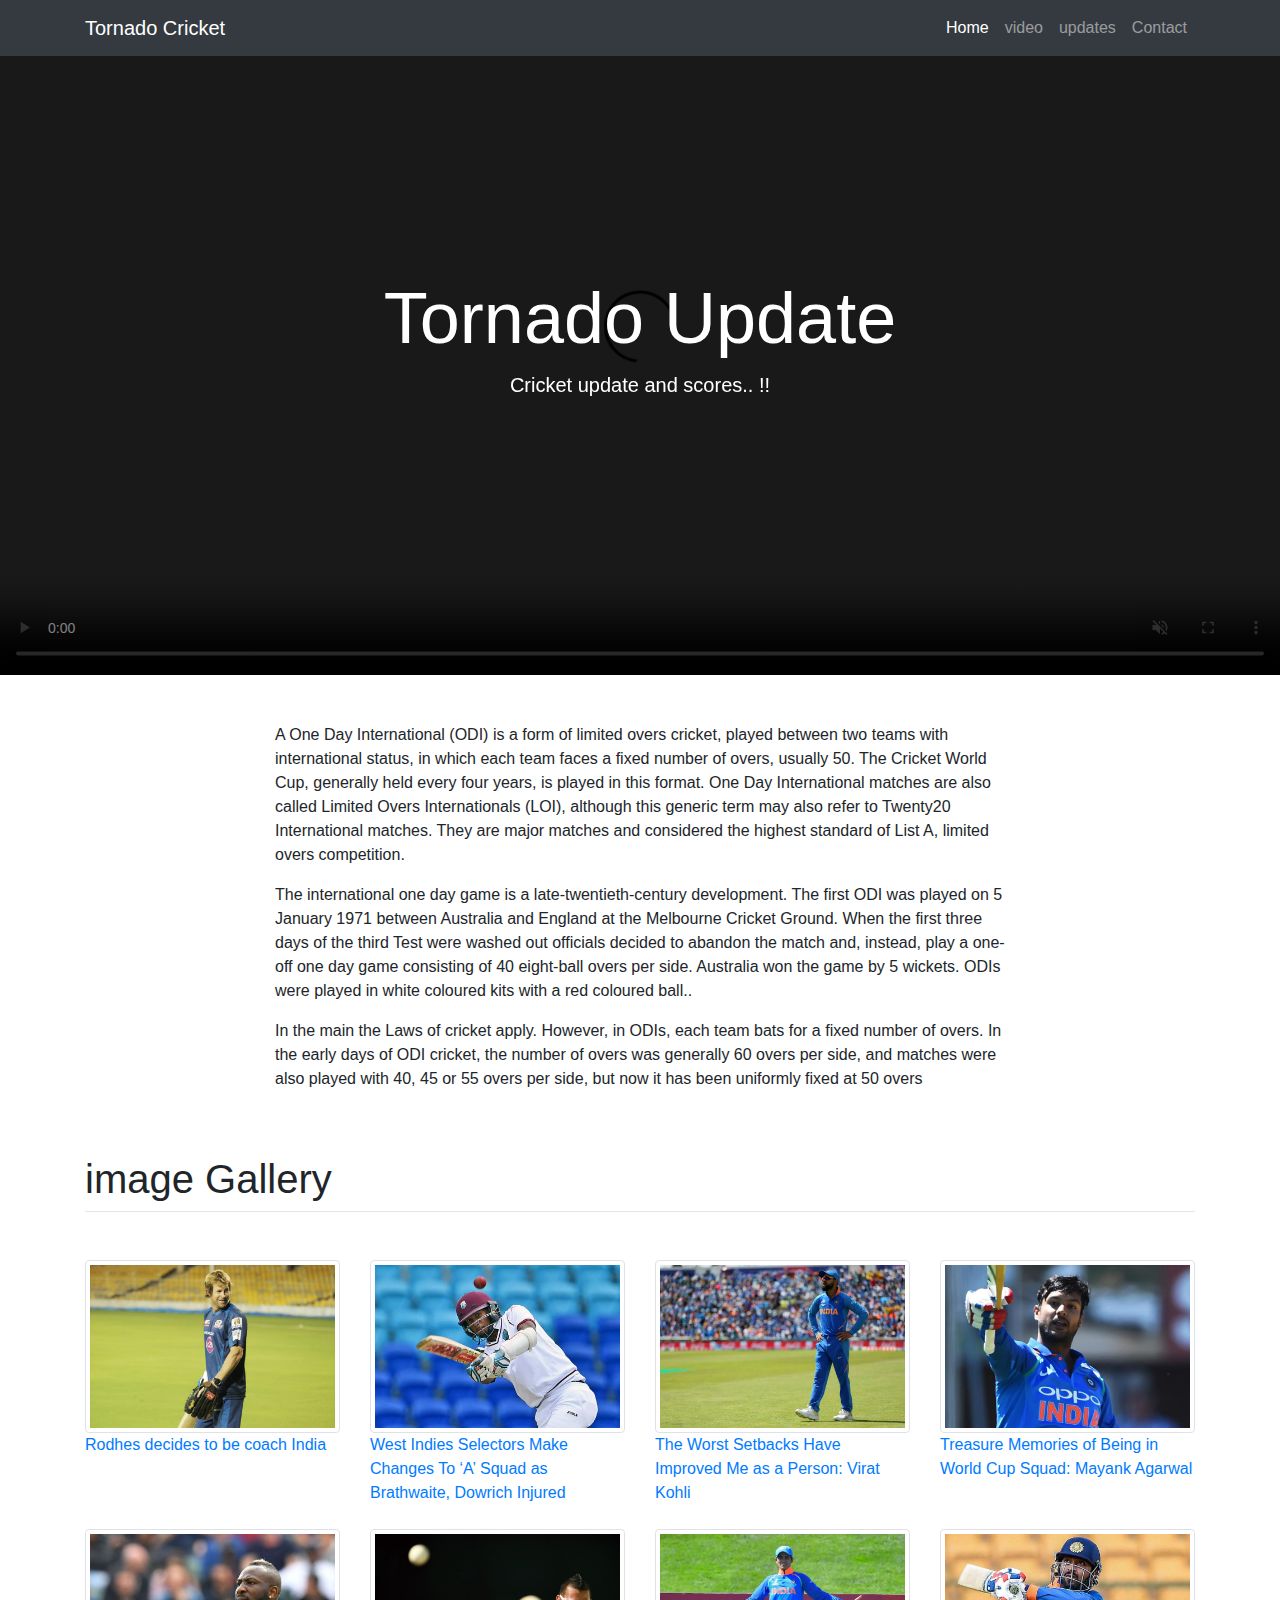
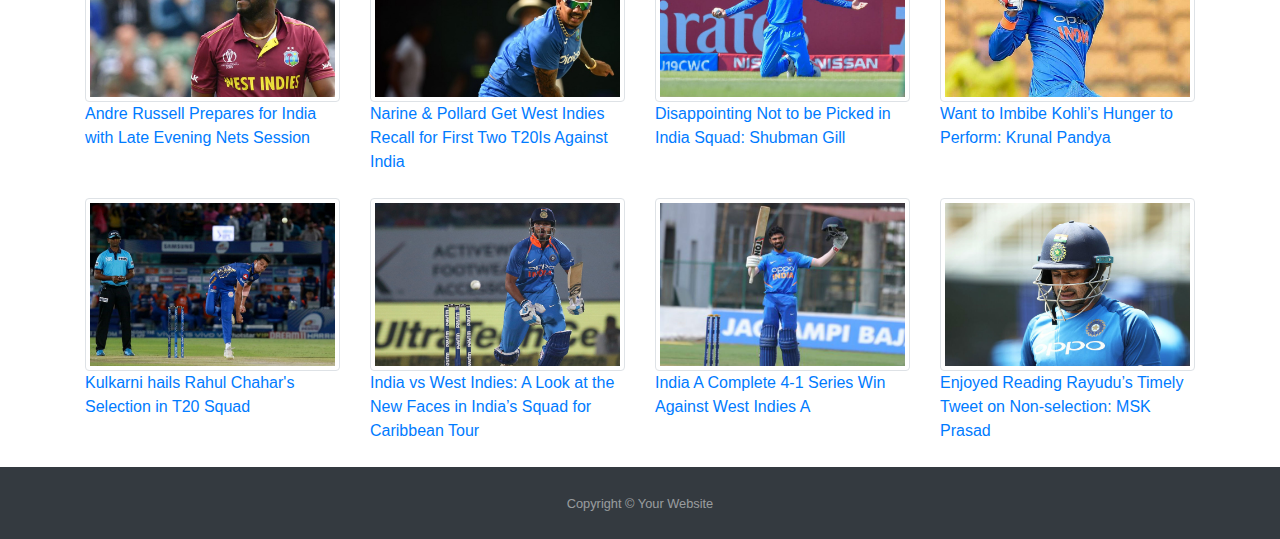
==== index.html @ da5cd678 "Update and rename tornado update.html to index.html" ====
<!DOCTYPE html>
    <meta charset="UTF-8">
    <head>
    <link rel ="style" href="bootsrap.css">
    <link rel="stylesheet" href="style.css">
    <title>Tornado Update</title>
    <link rel="stylesheet" href="https://stackpath.bootstrapcdn.com/bootstrap/4.3.1/css/bootstrap.min.css" integrity="sha384-ggOyR0iXCbMQv3Xipma34MD+dH/1fQ784/j6cY/iJTQUOhcWr7x9JvoRxT2MZw1T" crossorigin="anonymous">
    <script src="https://code.jquery.com/jquery-3.3.1.slim.min.js" integrity="sha384-q8i/X+965DzO0rT7abK41JStQIAqVgRVzpbzo5smXKp4YfRvH+8abtTE1Pi6jizo" crossorigin="anonymous"></script>
    <script src="https://cdnjs.cloudflare.com/ajax/libs/popper.js/1.14.7/umd/popper.min.js" integrity="sha384-UO2eT0CpHqdSJQ6hJty5KVphtPhzWj9WO1clHTMGa3JDZwrnQq4sF86dIHNDz0W1" crossorigin="anonymous"></script>
    <script src="https://stackpath.bootstrapcdn.com/bootstrap/4.3.1/js/bootstrap.min.js" integrity="sha384-JjSmVgyd0p3pXB1rRibZUAYoIIy6OrQ6VrjIEaFf/nJGzIxFDsf4x0xIM+B07jRM" crossorigin="anonymous"></script>   
    <link href="https://fonts.googleapis.com/css?family=Righteous&display=swap" rel="stylesheet">
</head>
 
<body>
        <nav class="navbar navbar-expand-lg navbar-dark bg-dark fixed-top">
                <div class="container">
                  <a class="navbar-brand" href="index.html">Tornado Cricket </a>
                  <button class="navbar-toggler" type="button" data-toggle="collapse" data-target="#navbarResponsive" aria-controls="navbarResponsive" aria-expanded="false" aria-label="Toggle navigation">
                        <span class="navbar-toggler-icon"></span>
                      </button>
                  <div class="collapse navbar-collapse" id="navbarResponsive">
                    <ul class="navbar-nav ml-auto">
                      <li class="nav-item active">
                        <a class="nav-link" href="#">Home
                              <span class="sr-only">(current)</span>
                            </a>
                      </li>
                      <li class="nav-item">
                        <a class="nav-link" href="#">video</a>
                      </li>
                      <li class="nav-item">
                        <a class="nav-link" href="#">updates</a>
                      </li>
                      <li class="nav-item">
                        <a class="nav-link" href="contact.html">Contact</a>
                      </li>
                    </ul>
                  </div>
                </div>
              </nav>
    <header>
        <div class="overlay"></div>
        <video playsinline="playsinline" autoplay="autoplay" muted="muted" loop="loop" controls>
                      <source src="Cricket.mp4" type="video/mp4">
                <source src="Cricket.ogv" type="video/ogv">
        </video>
        <div class="container h-100">
          <div class="d-flex h-100 text-center align-items-center">
            <div class="w-100 text-white">
              <h1 class="display-3">Tornado Update</h1>
              <p class="lead mb-0">Cricket update and scores.. !!</p>
            </div>
          </div>
        </div>
      </header>
      
      <section class="my-5">
        <div class="container">
          <div class="row">
            <div class="col-md-8 mx-auto">
              <p>A One Day International (ODI) is a form of limited overs cricket, played between two teams with international status, in which each team faces a fixed number of overs, usually 50. The Cricket World Cup, generally held every four years, is played in this format. One Day International matches are also called Limited Overs Internationals (LOI), although this generic term may also refer to Twenty20 International matches. They are major matches and considered the highest standard of List A, limited overs competition.</p>
              <p>The international one day game is a late-twentieth-century development. The first ODI was played on 5 January 1971 between Australia and England at the Melbourne Cricket Ground. When the first three days of the third Test were washed out officials decided to abandon the match and, instead, play a one-off one day game consisting of 40 eight-ball overs per side. Australia won the game by 5 wickets. ODIs were played in white coloured kits with a red coloured ball..</p>
              <p>In the main the Laws of cricket apply. However, in ODIs, each team bats for a fixed number of overs. In the early days of ODI cricket, the number of overs was generally 60 overs per side, and matches were also played with 40, 45 or 55 overs per side, but now it has been uniformly fixed at 50 overs</p>
              
            </div>
          </div>
        </div>
      </section>
      <slider>
        <div class="container">

            <h1 class="font-weight-light text-center text-lg-left mt-4 mb-0">image Gallery</h1>
          
            <hr class="mt-2 mb-5">
          
            <div class="row text-center text-lg-left">
          
              <div class="col-lg-3 col-md-4 col-6">
                <a href="#" class="d-block mb-4 h-100">
                      <img class="img-fluid img-thumbnail" src="Rhodes.jpg" alt="">
                    Rodhes decides to be coach India</a>
              </div>
              <div class="col-lg-3 col-md-4 col-6">
                <a href="#" class="d-block mb-4 h-100">
                      <img class="img-fluid img-thumbnail" src="kraigg-brathwaite.jpg" alt="">
                      West Indies Selectors Make Changes To ‘A’ Squad as Brathwaite, Dowrich Injured</a>
                    
              </div>
              <div class="col-lg-3 col-md-4 col-6">
                <a href="#" class="d-block mb-4 h-100">
                      <img class="img-fluid img-thumbnail" src="koli.jpg" alt="">
                      The Worst Setbacks Have Improved Me as a Person: Virat Kohli</a>
              </div>
              <div class="col-lg-3 col-md-4 col-6">
                <a href="#" class="d-block mb-4 h-100">
                      <img class="img-fluid img-thumbnail" src="Mayank-Agarwal2.jpg" alt="">
                      Treasure Memories of Being in World Cup Squad: Mayank Agarwal</a>
              </div>
              <div class="col-lg-3 col-md-4 col-6">
                <a href="#" class="d-block mb-4 h-100">
                      <img class="img-fluid img-thumbnail" src="Andre-Russell1.jpg" alt="">
                      Andre Russell Prepares for India with Late Evening Nets Session</a>
              </div>
              <div class="col-lg-3 col-md-4 col-6">
                <a href="#" class="d-block mb-4 h-100">
                      <img class="img-fluid img-thumbnail" src="Sunil-Narine.jpg" alt="">
                      Narine & Pollard Get West Indies Recall for First Two T20Is Against India</a>
              </div>
              <div class="col-lg-3 col-md-4 col-6">
                <a href="#" class="d-block mb-4 h-100">
                      <img class="img-fluid img-thumbnail" src="Shubman-Gill.jpg" alt="">
                      Disappointing Not to be Picked in India Squad: Shubman Gill</a>
              </div>
              <div class="col-lg-3 col-md-4 col-6">
                <a href="#" class="d-block mb-4 h-100">
                      <img class="img-fluid img-thumbnail" src="krunal.jpg" alt="">
                      Want to Imbibe Kohli’s Hunger to Perform: Krunal Pandya</a>
              </div>
              <div class="col-lg-3 col-md-4 col-6">
                <a href="#" class="d-block mb-4 h-100">
                      <img class="img-fluid img-thumbnail" src="Rahul-Chahar.jpg" alt="">
                      Kulkarni hails Rahul Chahar's Selection in T20 Squad</a>
              </div>
              <div class="col-lg-3 col-md-4 col-6">
                <a href="#" class="d-block mb-4 h-100">
                      <img class="img-fluid img-thumbnail" src="Shreyas.jpg" alt="">
                      India vs West Indies: A Look at the New Faces in India’s Squad for Caribbean Tour</a>
              </div>
              <div class="col-lg-3 col-md-4 col-6">
                <a href="#" class="d-block mb-4 h-100">
                      <img class="img-fluid img-thumbnail" src="Ruturaj-Gaikwad.jpg" alt="">
                      India A Complete 4-1 Series Win Against West Indies A</a>
              </div>
              <div class="col-lg-3 col-md-4 col-6">
                <a href="#" class="d-block mb-4 h-100">
                      <img class="img-fluid img-thumbnail" src="rayudu.jpg" alt="">
                      Enjoyed Reading Rayudu’s Timely Tweet on Non-selection: MSK Prasad</a>
              </div>
            </div>
          
          </div>
      </slider>
      <footer id="sticky-footer" class="py-4 bg-dark text-white-50">
            <div class="container text-center">
              <small>Copyright &copy; Your Website</small>
            </div>
          </footer>

</body>
 
</html>
---- style.css ----
header {
  position: relative;
  background-color: black;
  height: 75vh;
  min-height: 25rem;
  width: 100%;
  overflow: hidden;
}

header video {
  position: absolute;
  top: 50%;
  left: 50%;
  min-width: 100%;
  min-height: 100%;
  width: auto;
  height: auto;
  z-index: 0;
  -ms-transform: translateX(-50%) translateY(-50%);
  -moz-transform: translateX(-50%) translateY(-50%);
  -webkit-transform: translateX(-50%) translateY(-50%);
  transform: translateX(-50%) translateY(-50%);
}

header .container {
  position: relative;
  z-index: 2;
}

header .overlay {
  position: absolute;
  top: 0;
  left: 0;
  height: 100%;
  width: 100%;
  background-color: black;
  opacity: 0.5;
  z-index: 1;
}

@media (pointer: coarse) and (hover: none) {
  header {
    background: url('Cricket.ogv')  no-repeat center center scroll;
  }
  header video {
    display: none;
  }
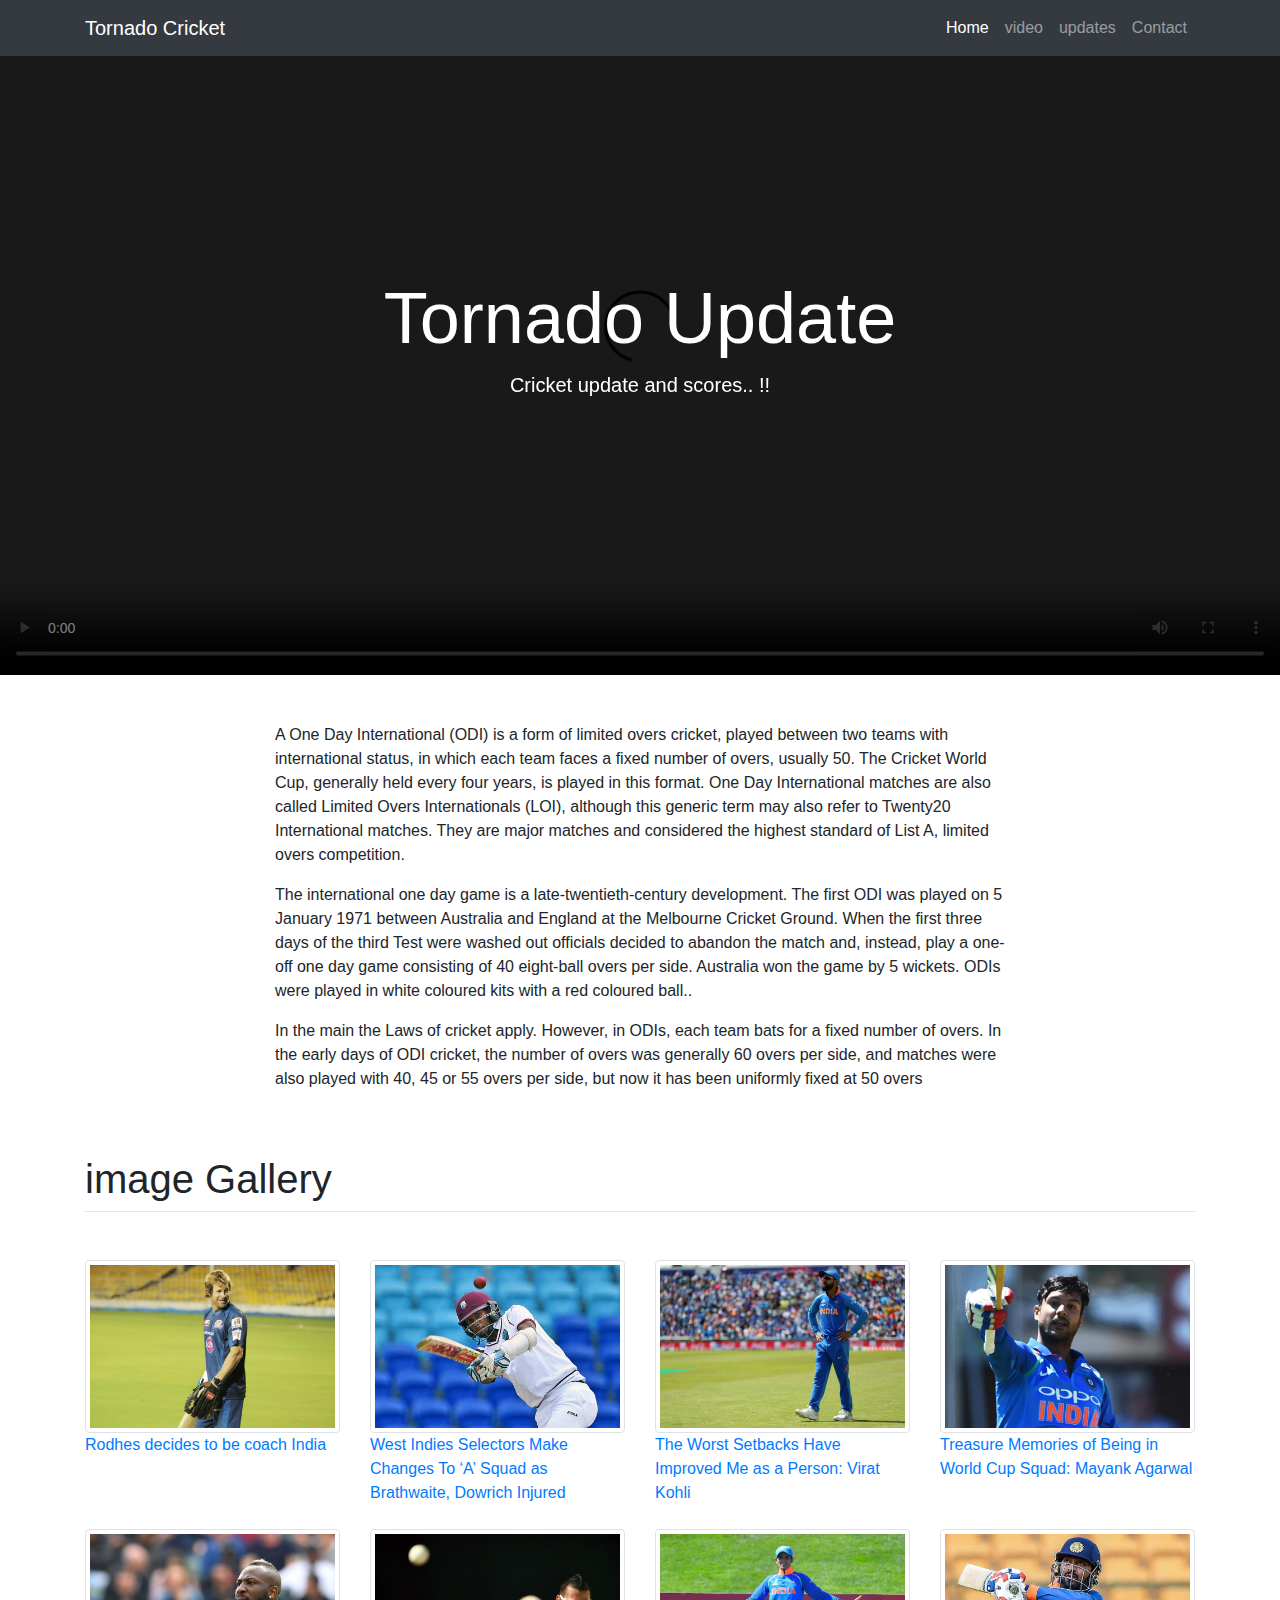
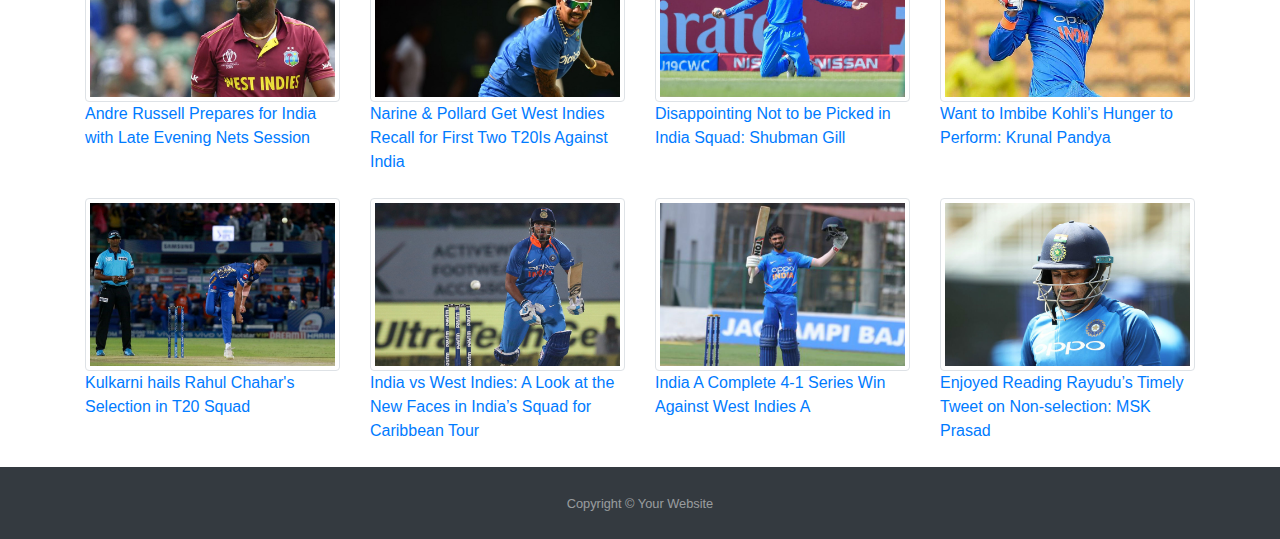
==== commit 6adaa418: "Update index.html" ====
--- a/index.html
+++ b/index.html
@@ -40,8 +40,8 @@
               </nav>
     <header>
         <div class="overlay"></div>
-        <video playsinline="playsinline" autoplay="autoplay" muted="muted" loop="loop" controls>
-                      <source src="Cricket.mp4" type="video/mp4">
+        <video playsinline="playsinline" autoplay="autoplay"  loop="loop" controls>
+                      <source src="ind-nz.mp4" type="video/mp4">
                 <source src="Cricket.ogv" type="video/ogv">
         </video>
         <div class="container h-100">
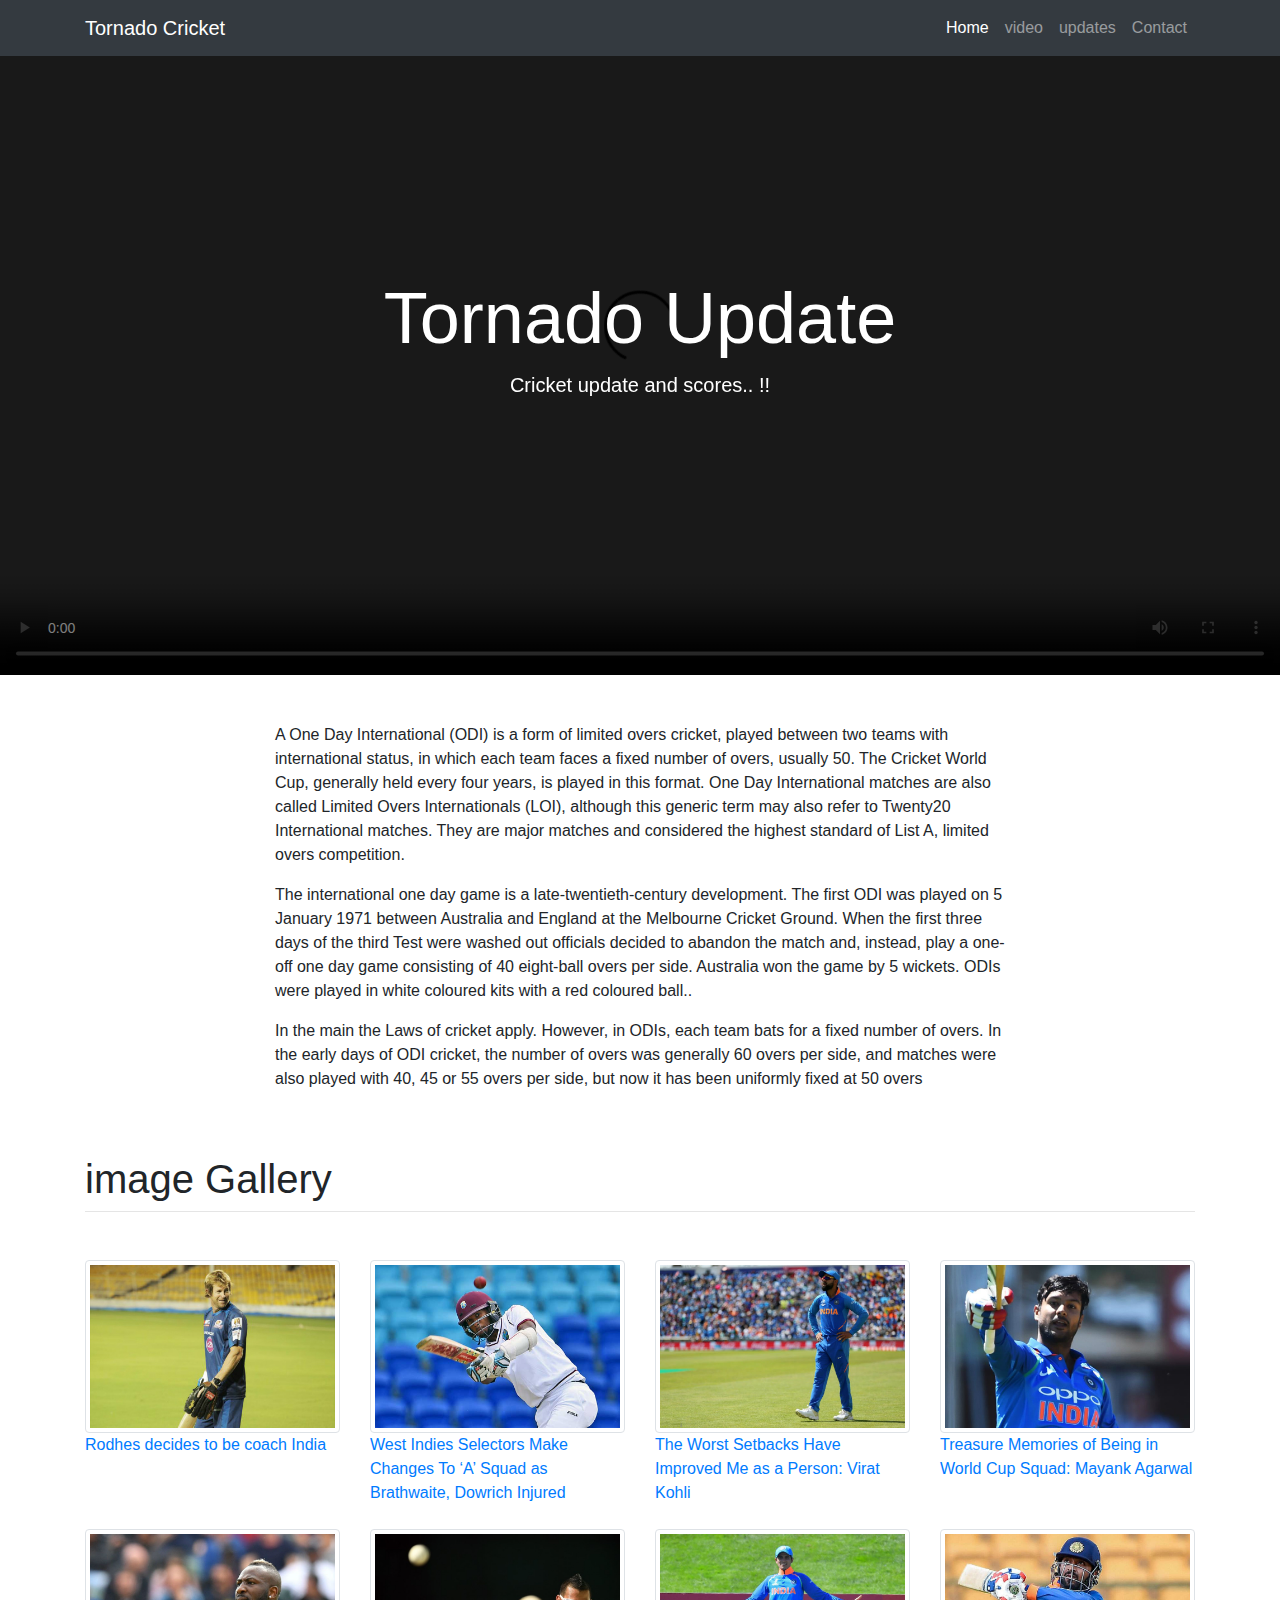
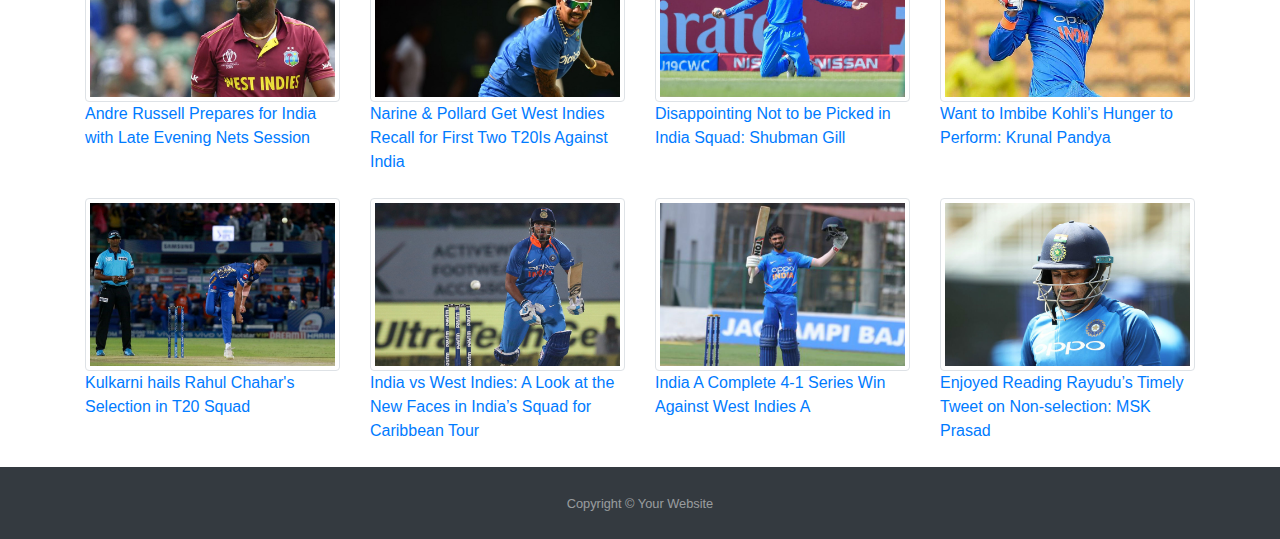
==== commit 606c21a0: "Update index.html" ====
--- a/index.html
+++ b/index.html
@@ -40,7 +40,7 @@
               </nav>
     <header>
         <div class="overlay"></div>
-        <video playsinline="playsinline" autoplay="autoplay"  loop="loop" controls>
+        <video playsinline="playsinline" autoplay="autoplay"  loop="loop" controls="controls">
                       <source src="ind-nz.mp4" type="video/mp4">
                 <source src="Cricket.ogv" type="video/ogv">
         </video>
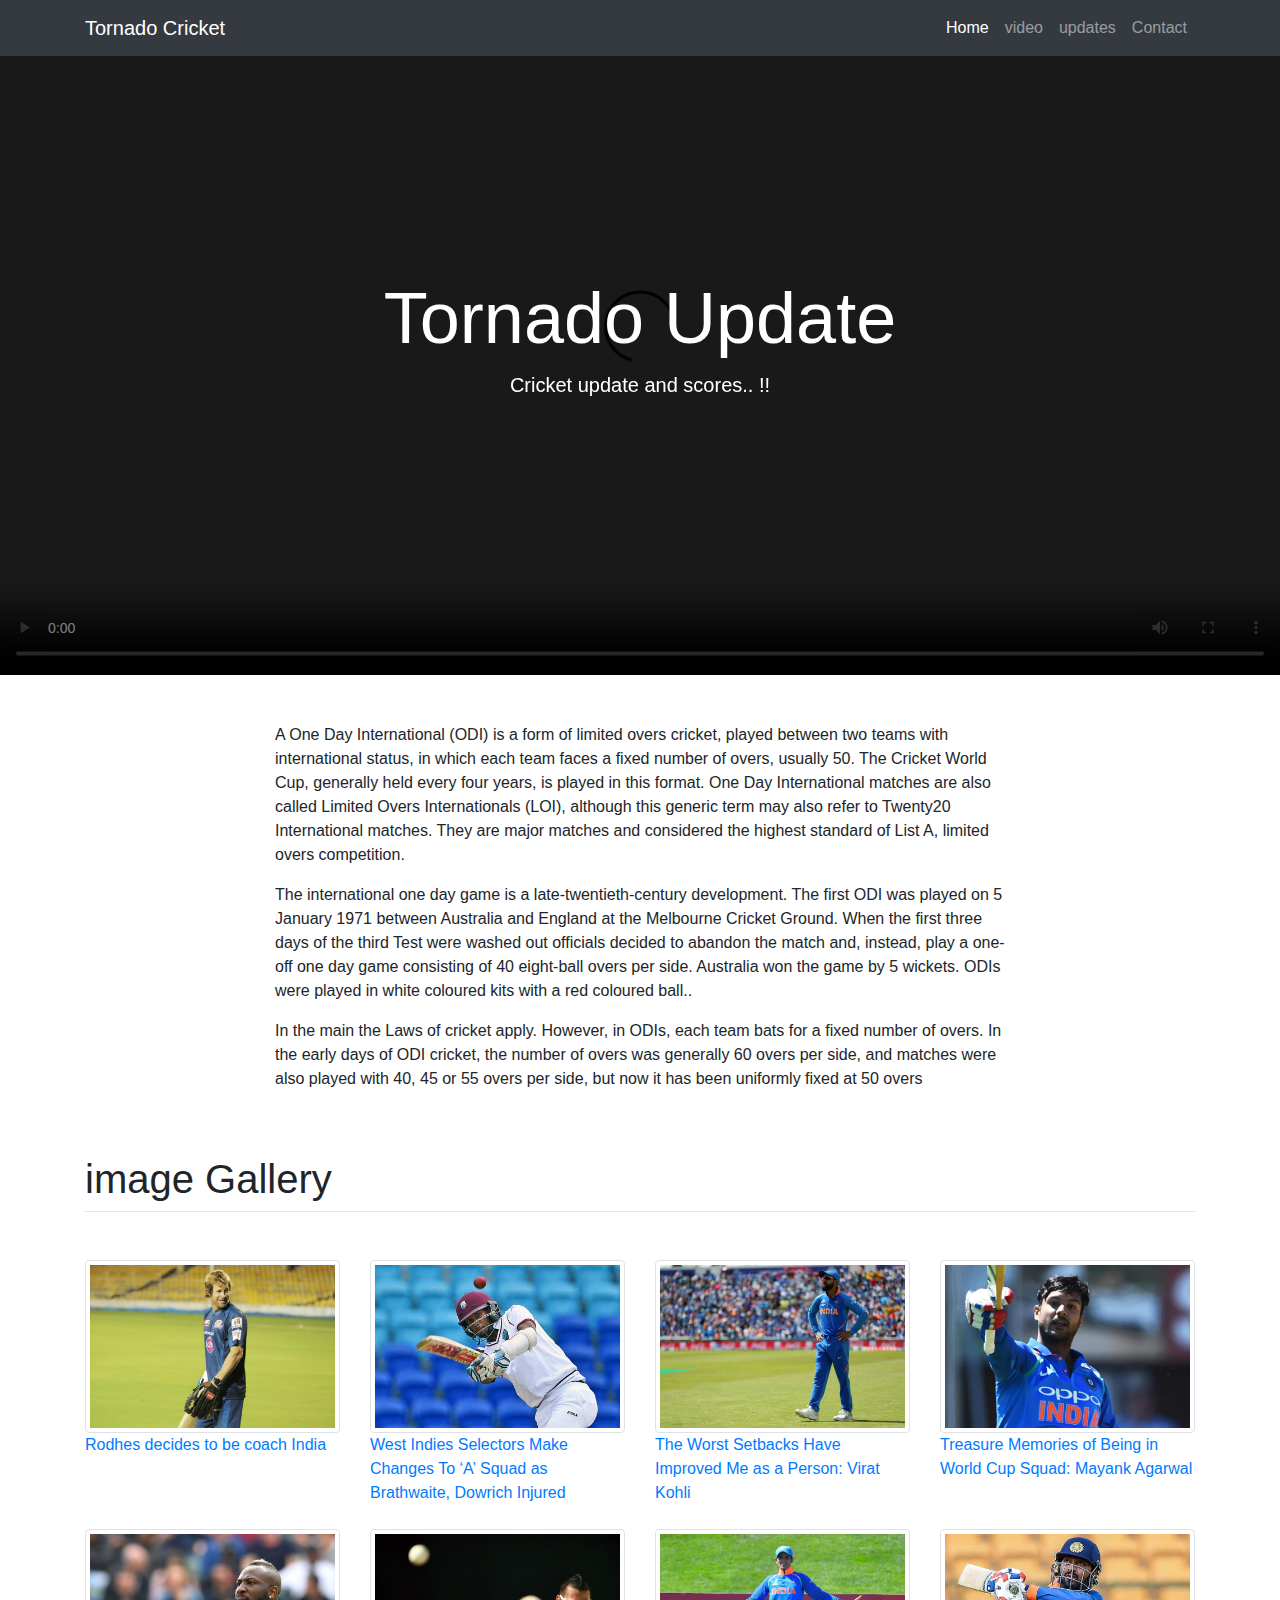
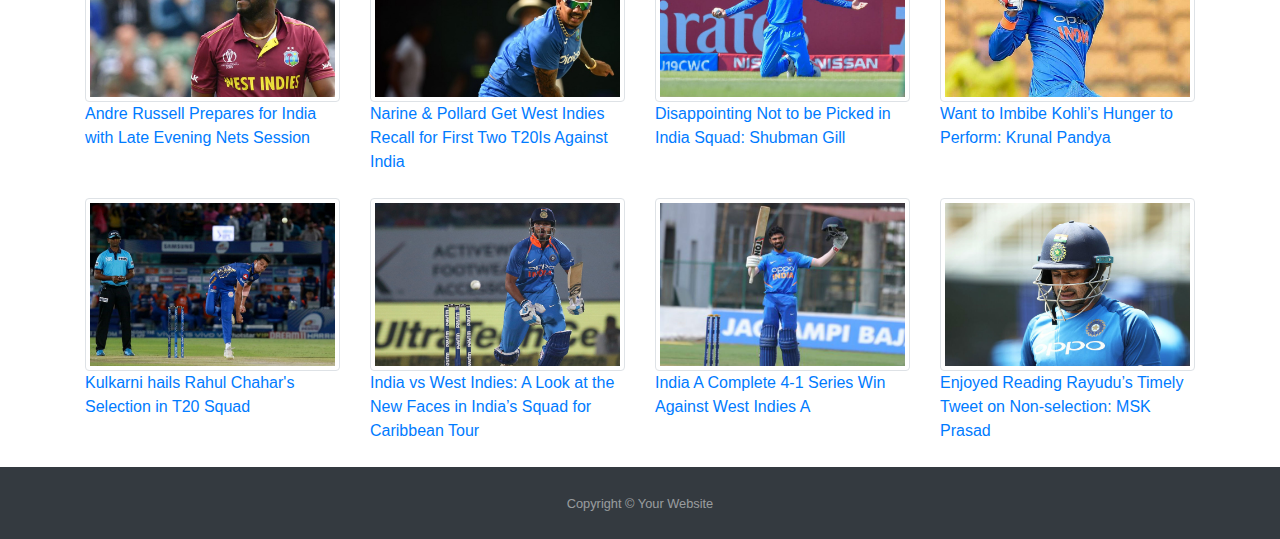
==== commit 72a01240: "Update index.html" ====
--- a/index.html
+++ b/index.html
@@ -40,7 +40,7 @@
               </nav>
     <header>
         <div class="overlay"></div>
-        <video playsinline="playsinline" autoplay="autoplay"  loop="loop" controls="controls">
+        <video playsinline="playsinline" autoplay="autoplay"  loop="loop" controls>
                       <source src="ind-nz.mp4" type="video/mp4">
                 <source src="Cricket.ogv" type="video/ogv">
         </video>
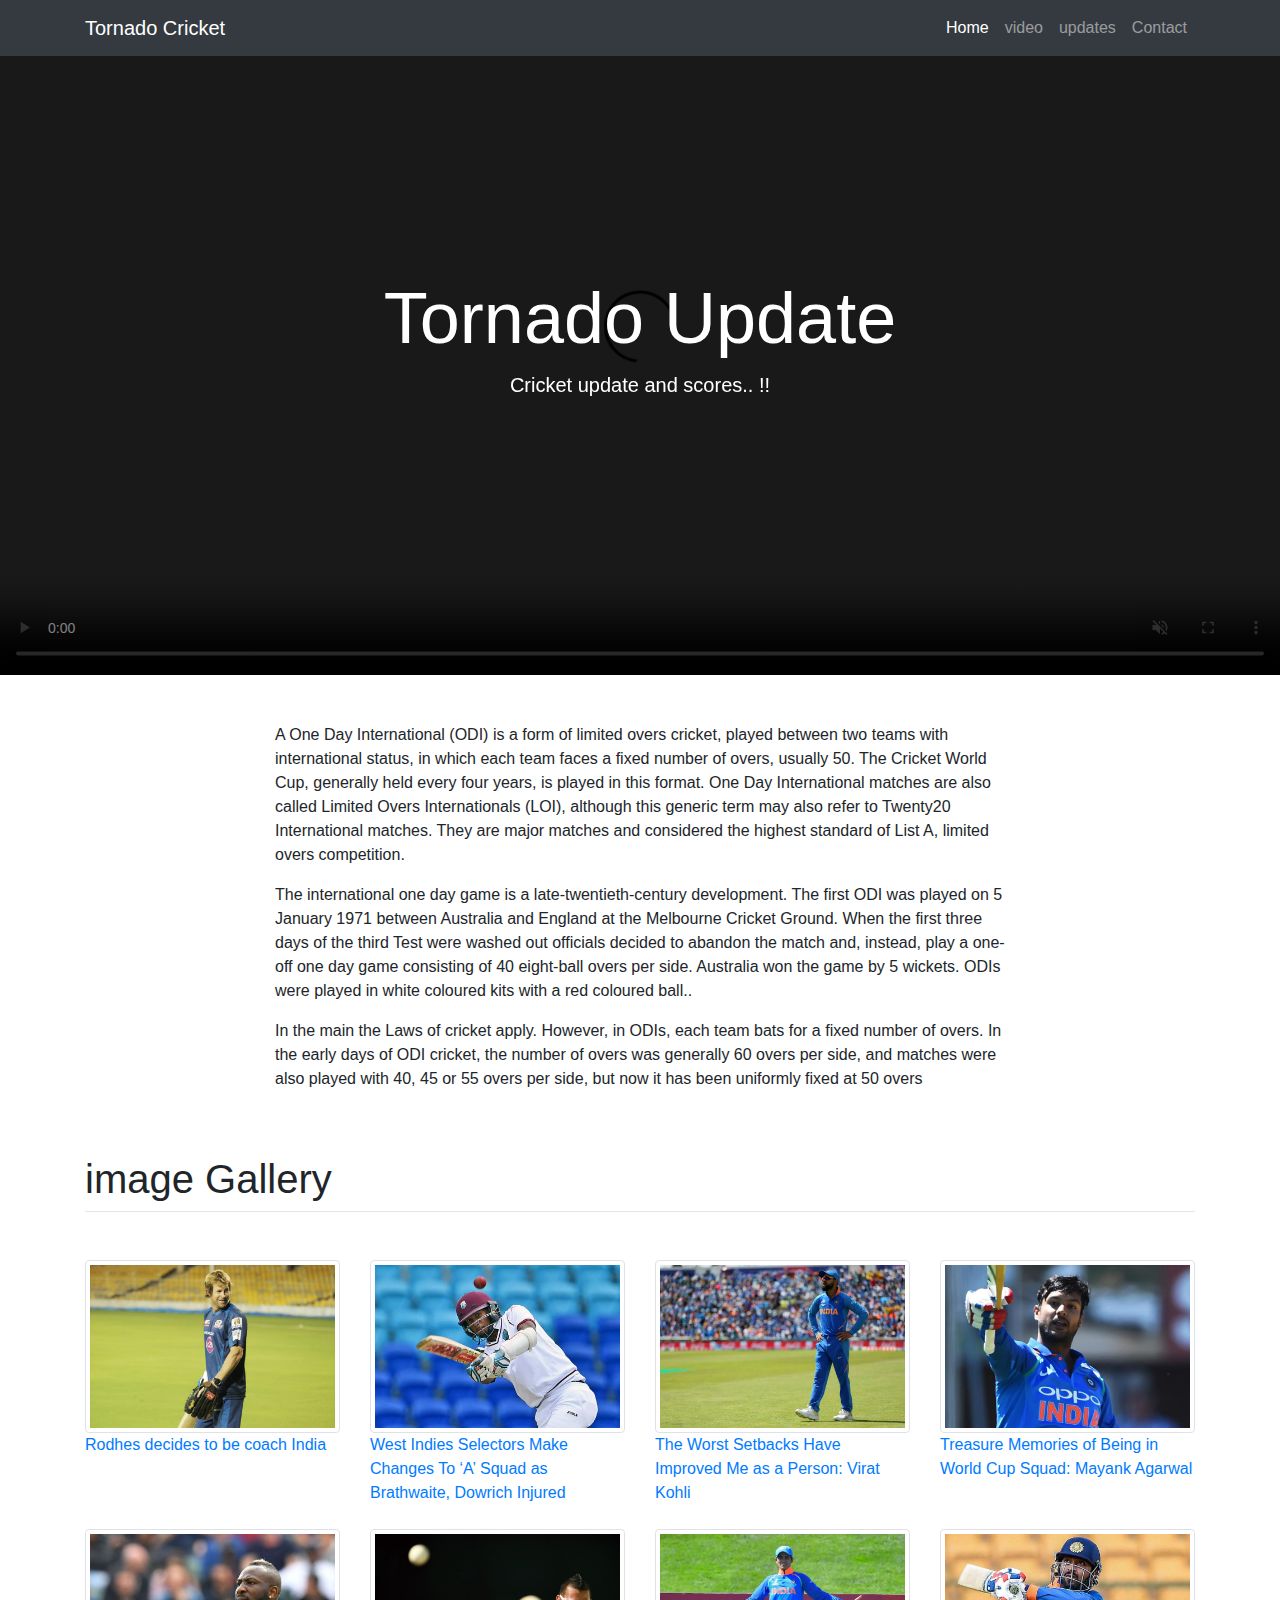
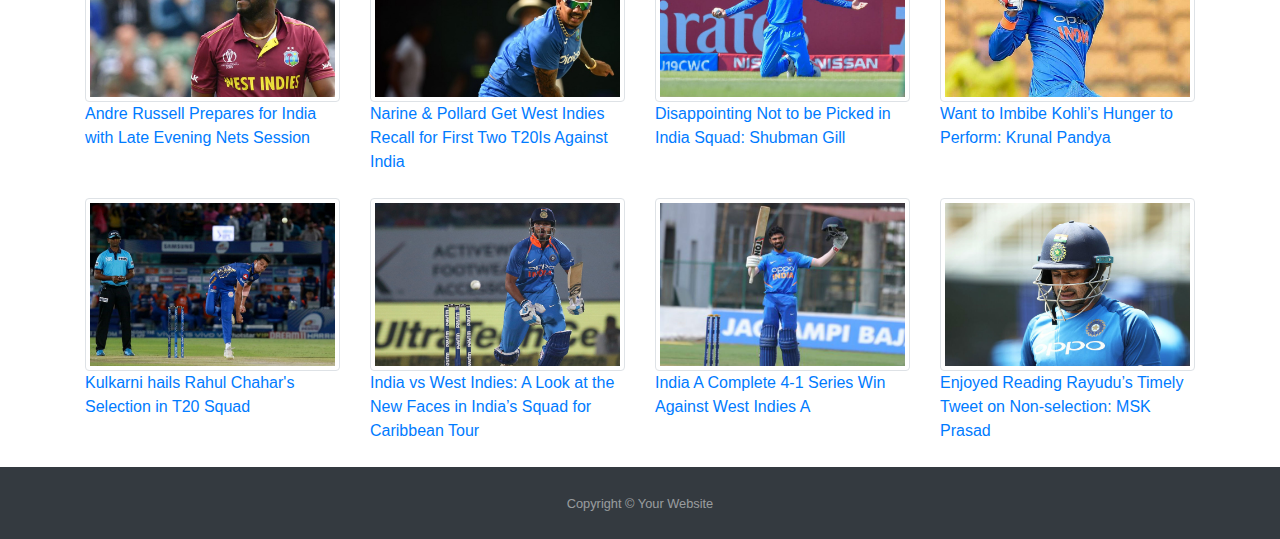
==== commit f7a51b4d: "Update index.html" ====
--- a/index.html
+++ b/index.html
@@ -40,7 +40,7 @@
               </nav>
     <header>
         <div class="overlay"></div>
-        <video playsinline="playsinline" autoplay="autoplay"  loop="loop" controls>
+        <video playsinline="playsinline" autoplay="autoplay"  loop="loop"  muted="muted" controls>
                       <source src="ind-nz.mp4" type="video/mp4">
                 <source src="Cricket.ogv" type="video/ogv">
         </video>
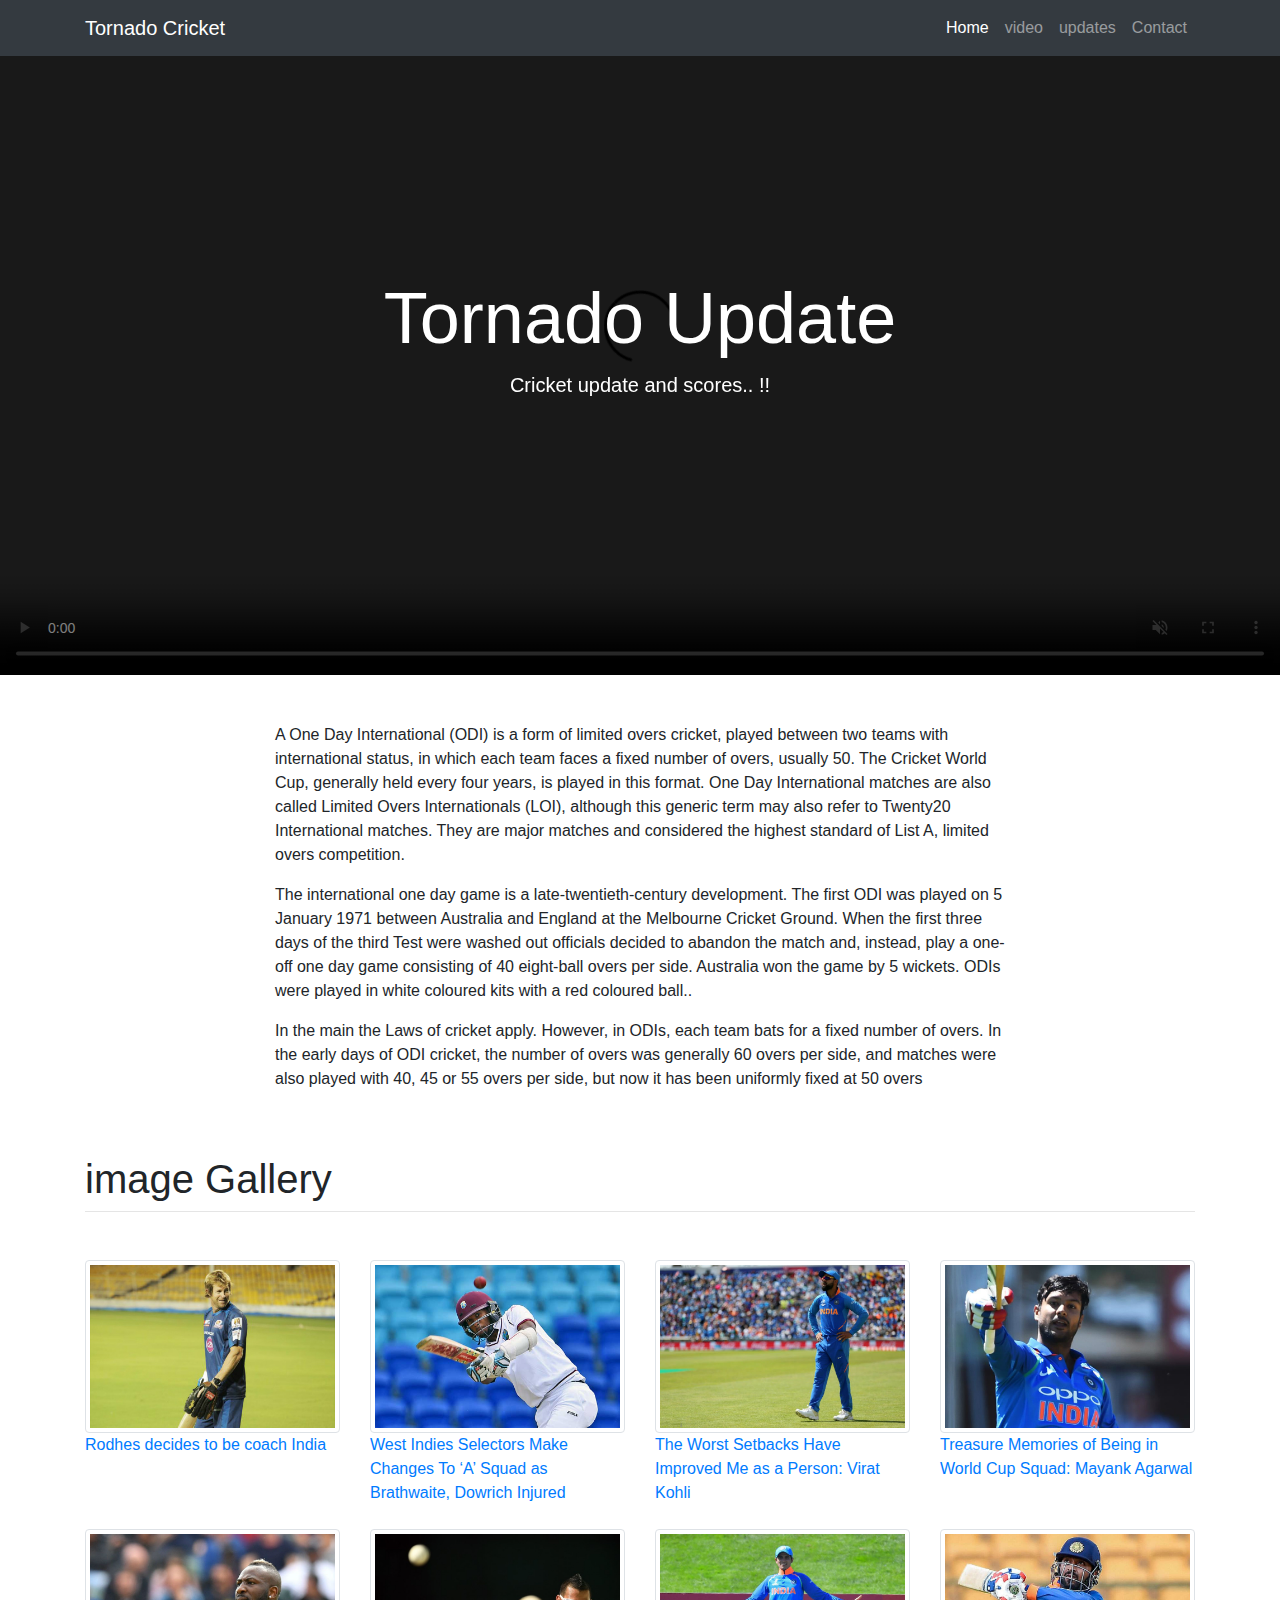
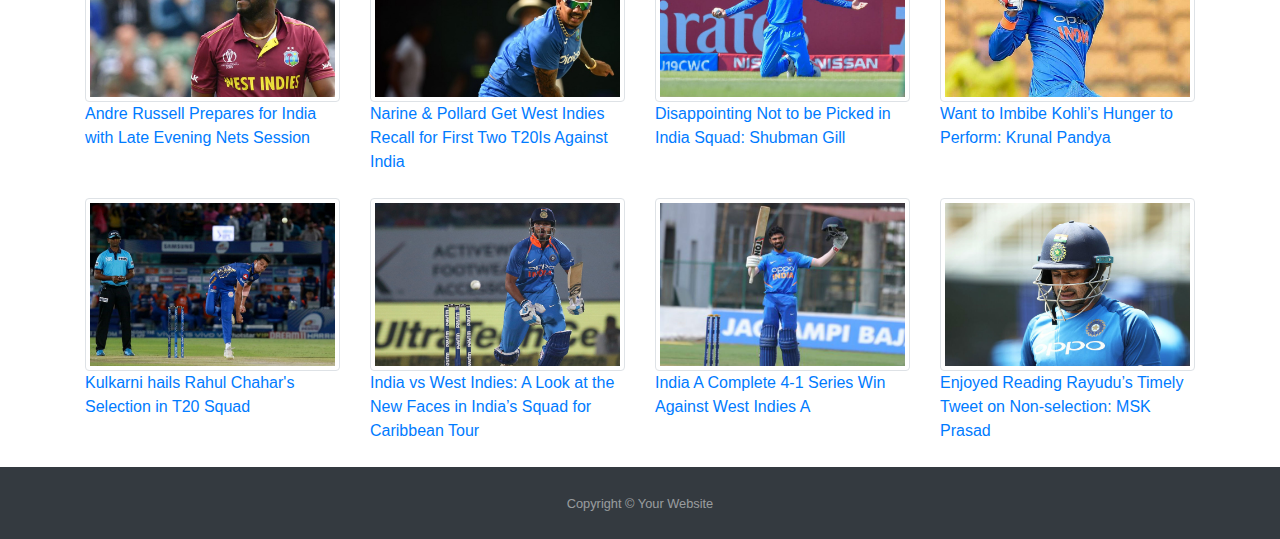
==== commit 96d557c5: "Update index.html" ====
--- a/index.html
+++ b/index.html
@@ -9,6 +9,15 @@
     <script src="https://cdnjs.cloudflare.com/ajax/libs/popper.js/1.14.7/umd/popper.min.js" integrity="sha384-UO2eT0CpHqdSJQ6hJty5KVphtPhzWj9WO1clHTMGa3JDZwrnQq4sF86dIHNDz0W1" crossorigin="anonymous"></script>
     <script src="https://stackpath.bootstrapcdn.com/bootstrap/4.3.1/js/bootstrap.min.js" integrity="sha384-JjSmVgyd0p3pXB1rRibZUAYoIIy6OrQ6VrjIEaFf/nJGzIxFDsf4x0xIM+B07jRM" crossorigin="anonymous"></script>   
     <link href="https://fonts.googleapis.com/css?family=Righteous&display=swap" rel="stylesheet">
+        <!-- Global site tag (gtag.js) - Google Analytics -->
+<script async src="https://www.googletagmanager.com/gtag/js?id=UA-146855399-1"></script>
+<script>
+  window.dataLayer = window.dataLayer || [];
+  function gtag(){dataLayer.push(arguments);}
+  gtag('js', new Date());
+
+  gtag('config', 'UA-146855399-1');
+</script>
 </head>
  
 <body>
